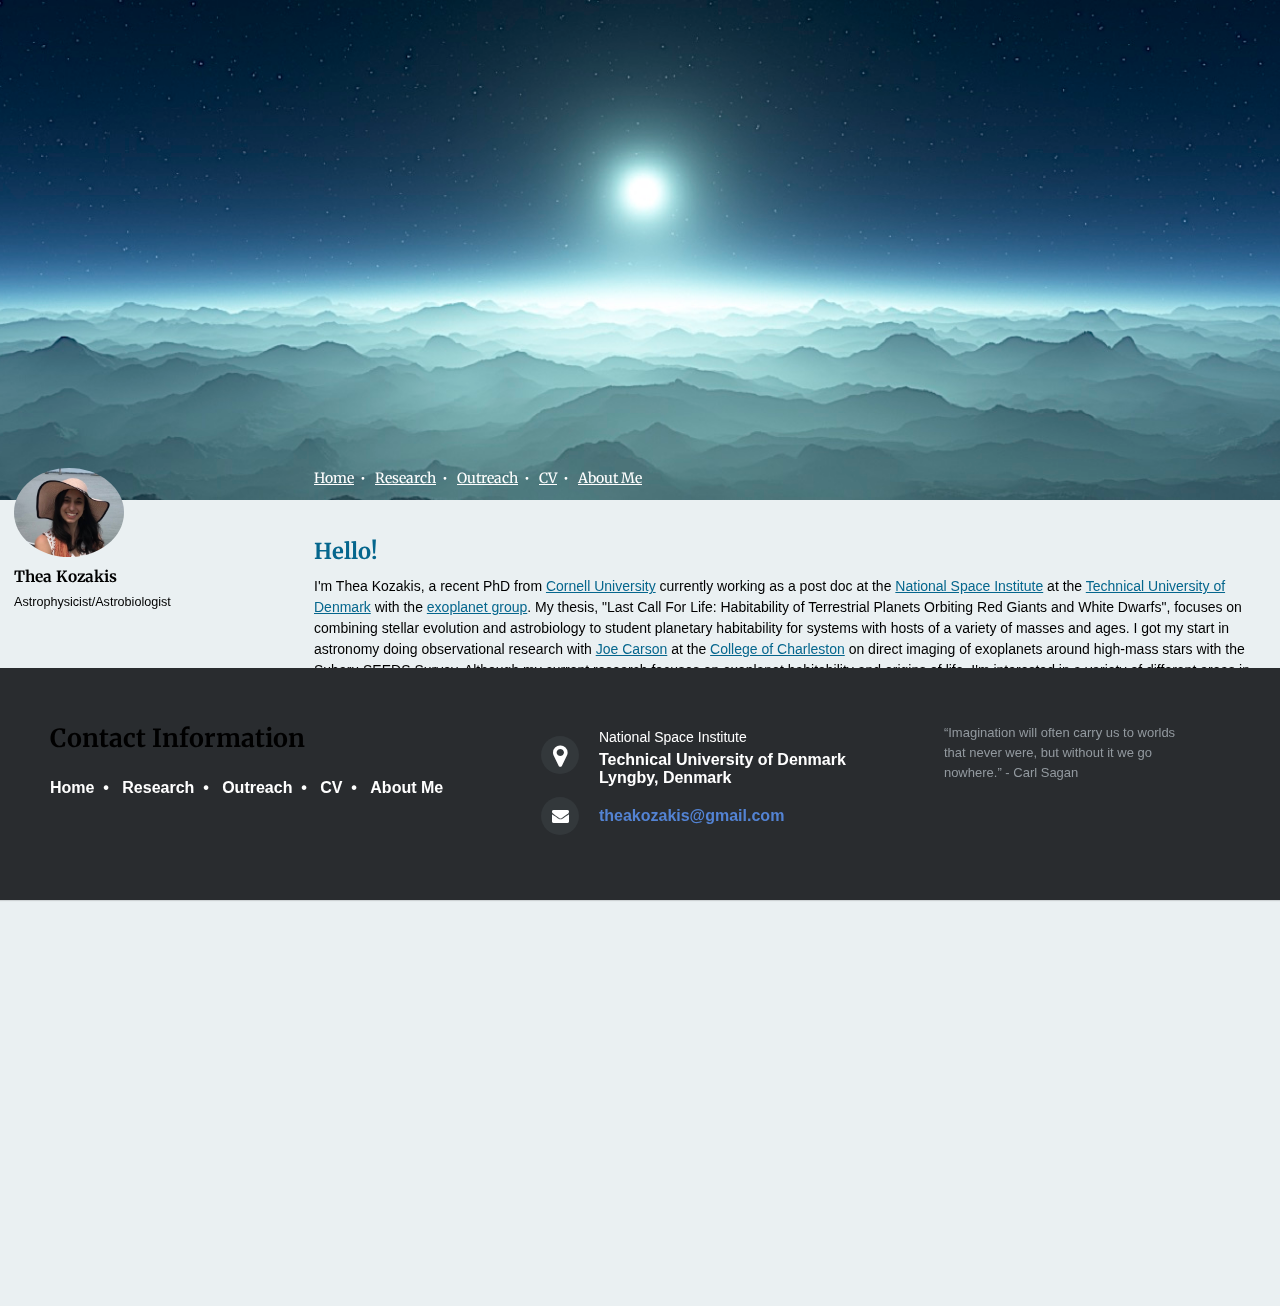
==== index.html @ c3f88790 "Update index.html" ====
<!DOCTYPE html>
<html lang="en-us">
<head>
  <meta charset="utf-8">
  <meta name="viewport" content="width=device-width, initial-scale=1">
  <meta http-equiv="X-UA-Compatible" content="IE=edge">
<meta name="keywords" content="Thea Kozakis, astrobiology, astrophysics, Cornell, habitability">	
	
  
  <meta name="generator" content="Hugo 0.51" />
  <meta name="author" content="Thea Kozakis">

  
  <link rel="stylesheet" href="//cdnjs.cloudflare.com/ajax/libs/font-awesome/4.7.0/css/font-awesome.min.css">
  <link rel="stylesheet" href="//fonts.googleapis.com/css?family=Merriweather:400,700%7cOpen&#43;Sans:400,400italic,700%7cRoboto&#43;Mono%25!%28EXTRA%20*hugolib.PageOutput=Page%28/_index.md%29%29">
  <link rel="stylesheet" href="/styles.css">

<link rel="stylesheet" href="css/footer-distributed-with-address-and-phones.css">
<link href="http://fonts.googleapis.com/css?family=Cookie" rel="stylesheet" type="text/css">
	
	<link rel="stylesheet" href="/css/demo.css">
	<link rel="stylesheet" href="/css/footer-distributed-with-address-and-phones.css">
	
	<link rel="stylesheet" href="http://maxcdn.bootstrapcdn.com/font-awesome/4.2.0/css/font-awesome.min.css">

	<link href="http://fonts.googleapis.com/css?family=Cookie" rel="stylesheet" type="text/css">
  

  

  
  <link rel="alternate" href="http://theakozakis.github.io/index.xml" type="application/rss+xml" title="Thea Kozakis&#39;s Webpage">
  <link rel="feed" href="http://theakozakis.github.io/index.xml" type="application/rss+xml" title="Thea Kozakis&#39;s Webpage">
  

  <link rel="apple-touch-icon" sizes="180x180" href="/img/favicon/apple-touch-icon.png">
  <link rel="icon" type="image/png" sizes="32x32" href="/img/favicon/favicon-32x32.png">
  <link rel="icon" type="image/png" sizes="16x16" href="/img/favicon/favicon-16x16.png">
  <link rel="manifest" href="/img/favicon/site.webmanifest">
  <link rel="mask-icon" href="/safari-pinned-tab.svg" color="#5bbad5">
  <meta name="msapplication-TileColor" content="#da532c">
  <meta name="theme-color" content="#ffffff">

  <link rel="manifest" href="/site.webmanifest">
  <link rel="icon" type="image/png" href="/img/icon.png">
  <link rel="apple-touch-icon" type="image/png" href="/img/icon-192.png">

  <link rel="canonical" href="http://theakozakis.github.io/">

  
  <meta property="og:site_name" content="Thea Kozakis's Website">
  <meta property="og:url" content="http://theakozakis.github.io/">
  <meta property="og:title" content="Thea Kozakis">
  <meta property="og:locale" content="en-us">
  
  <meta property="og:updated_time" content="2018-07-26T17:44:36-07:00">
  

  <title>Thea Kozakis | Astrophysicist/Astrobiologist</title>

  

</head>
<body>
	



<style type="text/css">

.masthead-hero {
  background-image: url("http://theakozakis.github.io/img/white_dwarf_center6.jpg");
}
</style>

<div class="masthead-hero"></div>


<div id="main" role="main">
	<div class="sidebar sticky" itemprop="author" itemscope itemtype="http://schema.org/Person">
  <div class="author-avatar">
    <a href="/">
      <img src="img/thea_pic.jpg" alt="Thea Kozakis" itemprop="image">
    </a>
  </div>
  <div class="author-content">
    <h3 class="author-name" itemprop="name">Thea Kozakis</h3>
    <p class="author-bio" itemprop="description">Astrophysicist/Astrobiologist</p>
  </div>

</div>

	 <article class="page">
		<div class="page_container">
			<section class="page_content">
				<div class="navbar-hero">
	<nav>
		<a href="/">Home</a>&nbsp&nbsp•&nbsp&nbsp
		<a href="/research">Research</a>&nbsp&nbsp•&nbsp&nbsp
		<a href="/outreach">Outreach</a>&nbsp&nbsp•&nbsp&nbsp
		<a href="/CV">CV</a>&nbsp&nbsp•&nbsp&nbsp
		<a href="/about">About Me</a>
	</nav>
</div>
				<article class="post" itemscope itemtype="http://schema.org/Article">
  <div class="post-container">
    <h1 itemprop="name"><a href="http://theakozakis.github.io/">Hello!</a></h1>

    

    <div class="post-style" itemprop="articleBody">

        <p> I'm Thea Kozakis, a recent PhD from <a href="https://www.cornell.edu"> Cornell University</a> currently working as a post doc at the <a href="https://www.space.dtu.dk/english/about_nsi">National Space Institute</a> at the <a href="https://www.dtu.dk/english">Technical University of Denmark</a> with the <a href="http://www.exoplanets.dk/">exoplanet group</a>.  My thesis, "Last Call For Life: Habitability of Terrestrial Planets Orbiting Red Giants and White Dwarfs", focuses on combining stellar evolution and astrobiology to student planetary habitability for systems with hosts of a variety of masses and ages. I got my start in astronomy doing observational research with <a href="http://carsonjc.people.cofc.edu"> Joe Carson</a> at the <a href="http://www.cofc.edu"> College of Charleston</a> on direct imaging of exoplanets around high-mass stars with the Subaru SEEDS Survey. Although my current research focuses on exoplanet habitability and origins of life, I'm interested in a variety of different areas in astronomy research!   </p>
	<p>  To learn more about me and the work that I've done/am doing please take a look at the links above/below!  Don't hesistate to contact me with any thoughts/questions/ideas/etc.</p>
      
	<p> The beautiful cover art shown above is an artist's conception of my white dwarf habitability research made by another Carl Sagan Institute PhD recipient, Jack Madden.  You can find out more about his space art and exoplanet research <a href="https://jmadden.org">here</a>!
		</div>





  </div>
</article>
			</section>
		</div>

		 
	</article>
</div> 

 		     <footer class="footer-distributed">

			<div class="footer-left">

				<h1>Contact Information</h1>

				<p class="footer-links">
					<a href="/">Home</a>&nbsp&nbsp•&nbsp&nbsp
					<a href="/research">Research</a>&nbsp&nbsp•&nbsp&nbsp
					<a href="/outreach">Outreach</a>&nbsp&nbsp•&nbsp&nbsp
					<a href="/CV">CV</a>&nbsp&nbsp•&nbsp&nbsp
					<a href="/about">About Me</a>
				</p>

				<p class="footer-company-name"></p>
			</div>

			<div class="footer-center">

				<div>
					<i class="fa fa-map-marker"></i>
					<p><span>National Space Institute</span> Technical University of Denmark <br>Lyngby, Denmark</p>
				</div>



				<div>
					<i class="fa fa-envelope"></i>
					<p><a href="theakozakis@.com">theakozakis@gmail.com</a></p>
				</div>

			</div>

			<div class="footer-right">

				<p class="footer-company-about">
					
					 “Imagination will often carry us to worlds that never were, but without it we go nowhere.” - Carl Sagan
				</p>

				<div class="footer-icons">


			</div>

		</footer> 





		


    


  </body>
	
	
	

</html>
---- styles.css ----
/* Minimal Academic: a two-column Hugo theme for personal sites inspired by Hugo Academic & Minimal Mistakes */
/* Designed by Joshua Hu */

* {
  box-sizing: border-box;
}
html {
  font-size: 16px;

  box-sizing: border-box;

  background-color: #fff;

  -webkit-text-size-adjust: 100%;
      -ms-text-size-adjust: 100%;
}
@media (min-width: 48em) {
  html {
    font-size: 17px;
  }
}
@media (min-width: 64em) {
  html {
    font-size: 18px;
  }
}
@media (min-width: 80em) {
  html {
    font-size: 19px;
  }
}
article, aside, details, figcaption, figure, footer, header, hgroup, main, nav, section {
  display: block;
}
img {
  width: auto\9;
  max-width: 100%;
  height: auto;

  vertical-align: middle;

  -ms-interpolation-mode: bicubic;
  border: 0;
}
#map_canvas img, .google-maps img {
  max-width: none;
}
button, input, select, textarea {
  font-size: 100%;

  margin: 0;

  vertical-align: middle;
}
button, input {
  line-height: normal;

  overflow: visible;
}
textarea {
  overflow: auto;

  vertical-align: top;
}
html {
  position: relative;

  min-height: 100%;
}
body {
  font-family: "Open Sans";
  line-height: 1.6;

  margin: 0;
  padding: 0;

  color: #000;
}
body.overflow--hidden {
  overflow: hidden;
}
a, a:active, a:visited {
  color: #05668d;
}
h1, h2, h3, h4, h5, h6 {
  font-family: "Merriweather";
  font-weight: bold;
  line-height: 1.25;

  margin: 2em 0 .5em;
}
h1 {
  font-size: 1.563em;

  margin-top: 0;
}
h1 a {
  text-decoration: none;
}
h2 {
  font-size: 1.25em;
}
h3 {
  font-size: 1em;
}
h4 {
  font-size: .75em;
}
h5 {
  font-size: .75em;
}
h6 {
  font-size: .75em;
}
small, .small {
  font-size: .75em;
}
p {
  margin-bottom: 1.3em;
}
u a, ins a {
  color: inherit;
}
del a {
  color: inherit;
}
p, pre, blockquote, ul, ol, dl, figure, table, fieldset {
  orphans: 3;
  widows: 3;
}
blockquote {
  font-style: italic;

  margin: 2em 1em 2em 0;
  padding-right: 1em;
  padding-left: 1em;

  border-left: .25em solid #7a8288;
}
blockquote cite {
  font-style: italic;
}
blockquote cite:before {
  padding-right: 5px;

  content: "\2014";
}
tt, code, kbd, samp, pre {
  font-family: "Roboto Mono", monospace;
}
pre {
  overflow-x: auto;
}
p > code, a > code, li > code, figcaption > code, td > code {
  font-size: .75em;

  padding-top: .1rem;
  padding-bottom: .1rem;

  border-radius: 4px;
  background: #fafafa;
}
p > code:before, p > code:after, a > code:before, a > code:after, li > code:before, li > code:after, figcaption > code:before, figcaption > code:after, td > code:before, td > code:after {
  content: "\00a0";
  letter-spacing: -.2em;
}
figure {
  display: table;

  margin-right: auto;
  margin-left: auto;

  text-align: center;
}
figure img, figure iframe, figure .fluid-width-video-wrapper {
  margin-bottom: 1em;
}
figure > a {
  display: block;
}
@media (min-width: 37.5em) {
  figure.half > a, figure.half > img {
    width: calc(50% - .5em);
  }
}
figure.half figcaption {
  width: 100%;
}
@media (min-width: 37.5em) {
  figure.third > a, figure.third > img {
    width: calc(33.3333% - .5em);
  }
}
figure.third figcaption {
  width: 100%;
}
figcaption {
  font-family: Merriweather;
  font-size: .75em;

  margin-bottom: .5em;

  color: #7a8288;
}
svg:not(:root) {
  overflow: hidden;
}
nav ul {
  margin: 0;
  padding: 0;
}
nav li {
  list-style: none;
}
nav ul li, nav ol li {
  margin-bottom: 0;
}
nav li ul, nav li ol {
  margin-top: 0;
}

#main {
  clear: both;

  max-width: 100%;
  margin-right: auto;
  margin-bottom: 3em;
  margin-left: auto;
  padding-right: 1em;
  padding-left: 1em;
}
#main::after {
  display: table;
  clear: both;

  content: "";
}
@media (min-width: 80em) {
  #main {
    max-width: 1280px;
  }
}

@media (min-width: 64em) {
  .sticky {
    position: -webkit-sticky;
    position:         sticky;
    top: 2em;

    clear: both;
  }
  .sticky::after {
    display: table;
    clear: both;

    content: "";
  }
  .sticky > * {
    display: block;
  }
}

/* Masthead */

.masthead-hero {
  position: relative;

  clear: both;

  height: 500px;
  margin-bottom: -32px;

  background-repeat: no-repeat;
  background-position: bottom;
  background-size: cover;
}

.navbar-hero {
  height: 30px;
}

.navbar-hero nav, .navbar-hero a {
  font-family: "Merriweather";
  font-size: 1em;

  color: #fff;
}

.navbar-hero nav {
  color: #fff;
}

@media (max-width: 64em) {
  .navbar-hero {
    height: 30px;
  }
  .navbar-hero a {
    color: #fff;
  }
}

/* Sidebar */

.sidebar {
  clear: both;

  margin-bottom: 1em;
}
.sidebar::after {
  display: table;
  clear: both;

  content: "";
}
@media (max-width: 64em) {
  .sidebar {
    position: relative;
    z-index: 10;

    -webkit-transform: translate3d(0, 0, 0);
            transform: translate3d(0, 0, 0);

    color: #fff;
  }
  .masthead-hero {
    margin-bottom: -88px;
  }
}
@media (min-width: 64em) {
  .sidebar {
    float: left;

    width: calc(200px - 1em);
  }
  .sidebar.sticky {
    overflow-y: auto;

    height: calc( 100vh - 90px - 2em );
  }
}
@media (min-width: 80em) {
  .sidebar {
    width: calc(300px - 1em);
  }
}
.sidebar h2, .sidebar h3, .sidebar h4, .sidebar h5, .sidebar h6 {
  font-family: "Merriweather";

  margin-bottom: 0;
}
.sidebar p, .sidebar li {
  font-family: "Open Sans"
  line-height: 1.5;
  font-size: .9em;
}
.sidebar img {
  width: 100%;
}

.author-avatar {
  display: table-cell;

  width: 40px;
  height: 4opx;

  vertical-align: top;
}
@media (min-width: 64em) {
  .author-avatar {
    display: block;

    width: auto;
    height: auto;
  }
}
.author-avatar img {
  max-width: 110px;

  border-radius: 50%;
}
.author-content {
  line-height: 1;

  display: table-cell;

  padding-right: 25px;
  padding-left: 15px;

  vertical-align: top;
}
@media (min-width: 64em) {
  .author-content {
    display: block;

    width: 100%;
    padding-right: 0;
    padding-left: 0;
  }
}
.author-content a {
  color: inherit;
}
.author-name {
  margin: 0;
}
@media (min-width: 64em) {
  .author-name {
    margin-top: 10px;
    margin-bottom: 10px;
  }
}

.sidebar .author-name {
  font-family: "Merriweather";
  font-size: 1.1em;
}
.author-bio {
  margin: 0;
}
@media (min-width: 64em) {
  .author-bio {
    margin-top: 10px;
    margin-bottom: 20px;
  }
}
.author-urls-wrapper {
  font-family: "Open Sans";

  position: relative;
  position: relative;
  z-index: 10;

  display: table-cell;

  cursor: pointer;
  vertical-align: middle;
}
.author-urls-wrapper li:last-child a {
  margin-bottom: 0;
}
@media (min-width: 64em) {
  .author-urls-wrapper {
    display: block;
  }
}
.author-urls-wrapper button {
  margin-bottom: 0;
}
@media (min-width: 64em) {
  .author-urls-wrapper button {
    display: none;
  }
}
.author-urls {
  position: absolute;
  z-index: -1;
  right: 0;

  display: none;

  margin-top: 15px;
  padding: 10px;

  list-style-type: none;
}
.author-urls.is--visible {
  display: block;
}
@media (min-width: 64em) {
  .author-urls {
    position: relative;

    display: block;

    margin: 0;
    padding: 0;

    border: 0;
    background: transparent;
    box-shadow: none;
  }
}
.author-urls:before {
  position: absolute;
  z-index: 0;
  top: -11px;
  left: calc(50% - 10px);

  display: block;

  width: 0;

  content: "";

  border-width: 0 10px 10px;
  border-style: solid;
}
@media (min-width: 64em) {
  .author-urls:before {
    display: none;
  }
}
.author-urls:after {
  position: absolute;
  z-index: 1;
  top: -10px;
  left: calc(50% - 10px);

  display: block;

  width: 0;

  content: "";

  border-width: 0 10px 10px;
  border-style: solid;
  border-color: #fff transparent;
}
@media (min-width: 64em) {
  .author-urls:after {
    display: none;
  }
}
.author-urls li {
  white-space: nowrap;
}
.author-urls a {
  font-size: 1em;

  display: block;

  margin-bottom: 5px;
  padding-top: 2px;
  padding-right: 5px;
  padding-bottom: 2px;
}

/* Page */

.page_content h4 {
  font-size: 1em;

  margin-bottom: 0;
}

@media (min-width: 64em) {
  .page {
    float: right;

    width: calc(100% - 200px);
    padding-right: 0;
  }
}
@media (min-width: 80em) {
  .page {
    width: calc(100% - 300px);
    padding-right: 0;
  }
}
.page {
  margin-bottom: 100px;
}
.page .page_container {
  float: left;
  clear: both;

  width: 100%;
  margin-right: 0;
  margin-left: 0;
}
.page .page_container .page_content {
  position: relative;

  float: left;
  clear: both;

  width: 100%;
  margin-right: 0;
  margin-left: 0;
}

/* Recent posts (homepage) */

.recent-post-container {
  margin-top: 40px;
}

.recent-post {
  margin-bottom: 40px;
}

/* A post */

.post-container {
  margin-top: 40px;
}

.post-container h1 {
  color: #05668d;
}

.post-header {
  position: relative;

  clear: both;
}

.post-banner {
  width: 100%;
  height: auto;
}

.post-header-caption {
  font-size: .7em;

  position: absolute;
  z-index: 5;
  right: 0;
  bottom: 0;

  margin: 0 auto;
  padding: 2px 5px;

  text-align: right;

  opacity: .65;
  color: #fff;
  border-radius: 5px 0 0 0;
  background: #000;
}
@media (min-width: 64em) {
  .post-header-caption {
    padding: 5px 10px;
  }
}

.post-header-caption a {
  color: #fff;
}

.post-metadata {
  font-size: .9em;

  overflow: hidden;

  margin-bottom: 1em;

  color: #7a8288;
}

.post-metadata a {
  color: #7a8288;
}

.post-style img, .post-style video {
  margin-top: 1em;
  margin-right: auto;
  margin-bottom: 1em;
  margin-left: auto;
  padding: 0;
}

.post-style td img, .post-style td video {
  margin-top: 0;
  margin-bottom: 0;
}

.post-style figure {
  margin-top: 0;
  margin-bottom: 0;
}

/* Sharing */

.share-box {
  float: left;

  margin-top: 40px;
}

ul.share {
  margin-top: 0;
  padding-left: 0;
}

ul.share li {
  display: inline-flex;

  margin-right: 5px;
}

ul.share li .fa {
  line-height: 30px;

  display: block;

  width: 30px;
  height: 30px;

  text-align: center;

  color: #fff;
}

ul.share li a {
  display: block;

  margin: 0;

  text-decoration: none !important;

  border-radius: 50%;
  background-color: #7a8288;
}

/* Comments */

.disqus {
  float: left;
  clear: both;

  width: 100%;;
}

/* Footer */

.page_footer {
  position: absolute;
  bottom: 0;

  float: left;
  clear: both;
  clear: both;

  width: 100%;
  height: auto;
  margin-top: 3em;
  margin-right: 0;
  margin-left: 0;

  text-align: center;

  color: #7a8288;
}
.page_footer::after {
  display: table;
  clear: both;

  content: "";
}
.page_footer footer {
  clear: both;

  max-width: 100%;
  margin-top: 2em;
  margin-right: auto;
  margin-left: auto;
  padding: 0 1em 2em;
}
.page_footer footer::after {
  display: table;
  clear: both;

  content: "";
}
@media (min-width: 80em) {
  .page_footer footer {
    max-width: 1280px;
  }
}
.page_footer a {
  color: inherit;
}
.page_footer .fas, .page_footer .fab, .page_footer .far, .page_footer .fal {
  color: #7a8288;
}

:-webkit-full-screen-ancestor .masthead, :-webkit-full-screen-ancestor .page_footer {
  position: static;
}
---- css/footer-distributed-with-address-and-phones.css ----
.footer-distributed{
	background-color: #292c2f;
	box-shadow: 0 1px 1px 0 rgba(0, 0, 0, 0.12);
	box-sizing: border-box;
	width: 100%;
	text-align: left;
	font: bold 16px sans-serif;

	padding: 55px 50px;
	margin-top: 80px;
}

.footer-distributed .footer-left,
.footer-distributed .footer-center,
.footer-distributed .footer-right{
	display: inline-block;
	vertical-align: top;
}

/* Footer left */

.footer-distributed .footer-left{
	width: 40%;
}

/* The company logo */

.footer-distributed h3{
	color:  #ffffff;
	font: normal 36px 'Cookie', cursive;
	margin: 0;
}

.footer-distributed h3 span{
	color:  #5383d3;
}

/* Footer links */

.footer-distributed .footer-links{
	color:  #ffffff;
	margin: 20px 0 12px;
	padding: 0;
}

.footer-distributed .footer-links a{
	display:inline-block;
	line-height: 1.8;
	text-decoration: none;
	color:  inherit;
}

.footer-distributed .footer-company-name{
	color:  #8f9296;
	font-size: 14px;
	font-weight: normal;
	margin: 0;
}

/* Footer Center */

.footer-distributed .footer-center{
	width: 35%;
}

.footer-distributed .footer-center i{
	background-color:  #33383b;
	color: #ffffff;
	font-size: 25px;
	width: 38px;
	height: 38px;
	border-radius: 50%;
	text-align: center;
	line-height: 42px;
	margin: 10px 15px;
	vertical-align: middle;
}

.footer-distributed .footer-center i.fa-envelope{
	font-size: 17px;
	line-height: 38px;
}

.footer-distributed .footer-center p{
	display: inline-block;
	color: #ffffff;
	vertical-align: middle;
	margin:0;
}

.footer-distributed .footer-center p span{
	display:block;
	font-weight: normal;
	font-size:14px;
	line-height:2;
}

.footer-distributed .footer-center p a{
	color:  #5383d3;
	text-decoration: none;;
}


/* Footer Right */

.footer-distributed .footer-right{
	width: 20%;
}

.footer-distributed .footer-company-about{
	line-height: 20px;
	color:  #92999f;
	font-size: 13px;
	font-weight: normal;
	margin: 0;
}

.footer-distributed .footer-company-about span{
	display: block;
	color:  #ffffff;
	font-size: 14px;
	font-weight: bold;
	margin-bottom: 20px;
}

.footer-distributed .footer-icons{
	margin-top: 25px;
}

.footer-distributed .footer-icons a{
	display: inline-block;
	width: 35px;
	height: 35px;
	cursor: pointer;
	background-color:  #33383b;
	border-radius: 2px;

	font-size: 20px;
	color: #ffffff;
	text-align: center;
	line-height: 35px;

	margin-right: 3px;
	margin-bottom: 5px;
}

/* If you don't want the footer to be responsive, remove these media queries */

@media (max-width: 880px) {

	.footer-distributed{
		font: bold 14px sans-serif;
	}

	.footer-distributed .footer-left,
	.footer-distributed .footer-center,
	.footer-distributed .footer-right{
		display: block;
		width: 100%;
		margin-bottom: 40px;
		text-align: center;
	}

	.footer-distributed .footer-center i{
		margin-left: 0;
	}

}
---- css/demo.css ----
@import url('http://fonts.googleapis.com/css?family=Open+Sans:400,700');

*{
	padding:0;
	margin:0;
}

html{
	background-color: #eaf0f2;
}

body{
	font:14px/1.5 Arial, Helvetica, sans-serif;
}

header{
	text-align: center;
	padding-top: 100px;
	margin-bottom:200px;
}

header h1{
	font: normal 32px/1.5 'Open Sans', sans-serif;
	color: #3F71AE;
	padding-bottom: 16px;
}

header h2{
	color: #F05283;
}

header h2 a{
	color:inherit;
	text-decoration: none;
	display: inline-block;
	border: 1px solid #F05283;
	padding: 10px 15px;
	border-radius: 3px;
	font: bold 14px/1 'Open Sans', sans-serif;
	text-transform: uppercase;
}

header h2 a:hover{
	background-color:#F05283;
	transition:0.2s;
	color:#fff;
}

header ul {
	max-width: 600px;
	margin: 60px auto 0;
}

header ul a{
	text-decoration: none;
	color: #FFF;
	text-align: left;
	background-color: #B9C1CA;
	padding: 10px 16px;
	border-radius: 2px;
	opacity: 0.8;
	font-size: 16px;
	display: inline-block;
	margin: 4px;
	line-height: 1;
	outline: none;

	transition: 0.2s ease;
}

header ul li a.active{
	background-color: #66B650;
	pointer-events: none;
}

header ul li a:hover {
	opacity: 1;
}

header ul{
	list-style: none;
	padding: 0;
}

header ul li{
	display: inline-block;
}


/* In our demo, the footers are fixed to the bottom of the page */

footer{
	position: fixed;
	bottom: 0;
}

@media (max-height:800px){
	footer { position: static; }
	header { padding-top:40px; }
}
---- css/footer-distributed-with-address-and-phones.css ----
.footer-distributed{
	background-color: #292c2f;
	box-shadow: 0 1px 1px 0 rgba(0, 0, 0, 0.12);
	box-sizing: border-box;
	width: 100%;
	text-align: left;
	font: bold 16px sans-serif;

	padding: 55px 50px;
	margin-top: 80px;
}

.footer-distributed .footer-left,
.footer-distributed .footer-center,
.footer-distributed .footer-right{
	display: inline-block;
	vertical-align: top;
}

/* Footer left */

.footer-distributed .footer-left{
	width: 40%;
}

/* The company logo */

.footer-distributed h3{
	color:  #ffffff;
	font: normal 36px 'Cookie', cursive;
	margin: 0;
}

.footer-distributed h3 span{
	color:  #5383d3;
}

/* Footer links */

.footer-distributed .footer-links{
	color:  #ffffff;
	margin: 20px 0 12px;
	padding: 0;
}

.footer-distributed .footer-links a{
	display:inline-block;
	line-height: 1.8;
	text-decoration: none;
	color:  inherit;
}

.footer-distributed .footer-company-name{
	color:  #8f9296;
	font-size: 14px;
	font-weight: normal;
	margin: 0;
}

/* Footer Center */

.footer-distributed .footer-center{
	width: 35%;
}

.footer-distributed .footer-center i{
	background-color:  #33383b;
	color: #ffffff;
	font-size: 25px;
	width: 38px;
	height: 38px;
	border-radius: 50%;
	text-align: center;
	line-height: 42px;
	margin: 10px 15px;
	vertical-align: middle;
}

.footer-distributed .footer-center i.fa-envelope{
	font-size: 17px;
	line-height: 38px;
}

.footer-distributed .footer-center p{
	display: inline-block;
	color: #ffffff;
	vertical-align: middle;
	margin:0;
}

.footer-distributed .footer-center p span{
	display:block;
	font-weight: normal;
	font-size:14px;
	line-height:2;
}

.footer-distributed .footer-center p a{
	color:  #5383d3;
	text-decoration: none;;
}


/* Footer Right */

.footer-distributed .footer-right{
	width: 20%;
}

.footer-distributed .footer-company-about{
	line-height: 20px;
	color:  #92999f;
	font-size: 13px;
	font-weight: normal;
	margin: 0;
}

.footer-distributed .footer-company-about span{
	display: block;
	color:  #ffffff;
	font-size: 14px;
	font-weight: bold;
	margin-bottom: 20px;
}

.footer-distributed .footer-icons{
	margin-top: 25px;
}

.footer-distributed .footer-icons a{
	display: inline-block;
	width: 35px;
	height: 35px;
	cursor: pointer;
	background-color:  #33383b;
	border-radius: 2px;

	font-size: 20px;
	color: #ffffff;
	text-align: center;
	line-height: 35px;

	margin-right: 3px;
	margin-bottom: 5px;
}

/* If you don't want the footer to be responsive, remove these media queries */

@media (max-width: 880px) {

	.footer-distributed{
		font: bold 14px sans-serif;
	}

	.footer-distributed .footer-left,
	.footer-distributed .footer-center,
	.footer-distributed .footer-right{
		display: block;
		width: 100%;
		margin-bottom: 40px;
		text-align: center;
	}

	.footer-distributed .footer-center i{
		margin-left: 0;
	}

}
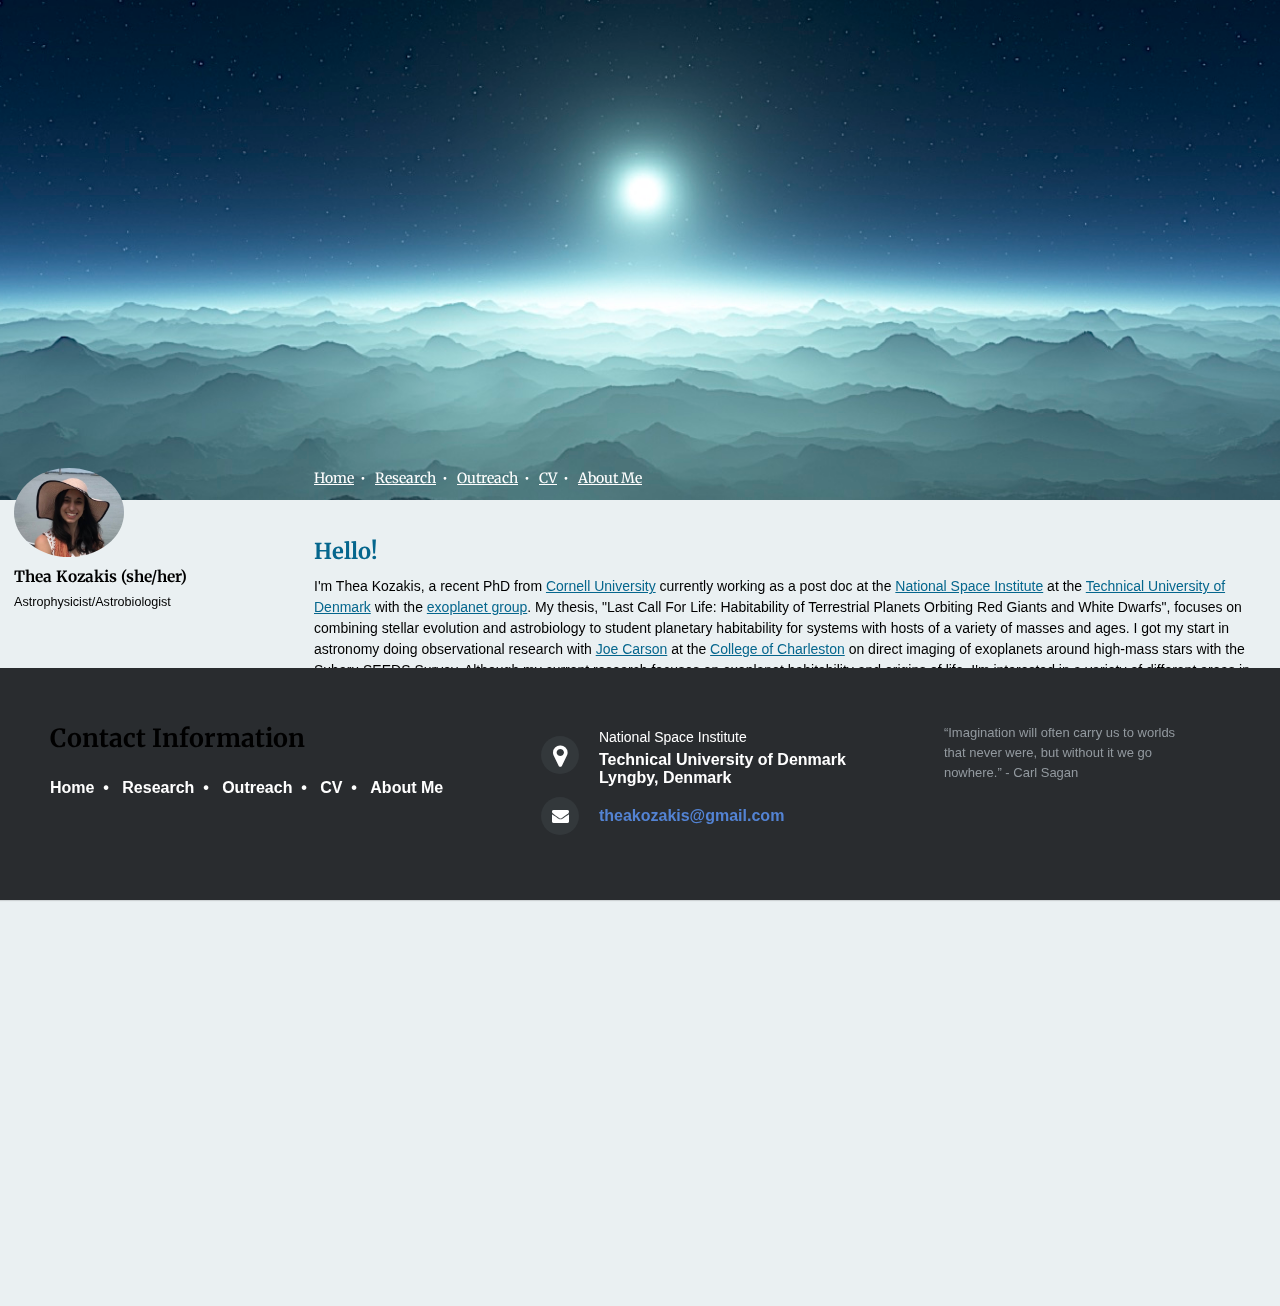
==== commit 82a8b4e1: "Adding pronouns" ====
--- a/index.html
+++ b/index.html
@@ -38,6 +38,7 @@
   <link rel="icon" type="image/png" sizes="16x16" href="/img/favicon/favicon-16x16.png">
   <link rel="manifest" href="/img/favicon/site.webmanifest">
   <link rel="mask-icon" href="/safari-pinned-tab.svg" color="#5bbad5">
+  <link rel="shortcut icon" type="image/x-icon" href="favicon.ico">
   <meta name="msapplication-TileColor" content="#da532c">
   <meta name="theme-color" content="#ffffff">
 
@@ -84,7 +85,7 @@
     </a>
   </div>
   <div class="author-content">
-    <h3 class="author-name" itemprop="name">Thea Kozakis</h3>
+    <h3 class="author-name" itemprop="name">Thea Kozakis (she/her)</h3>
     <p class="author-bio" itemprop="description">Astrophysicist/Astrobiologist</p>
   </div>
 
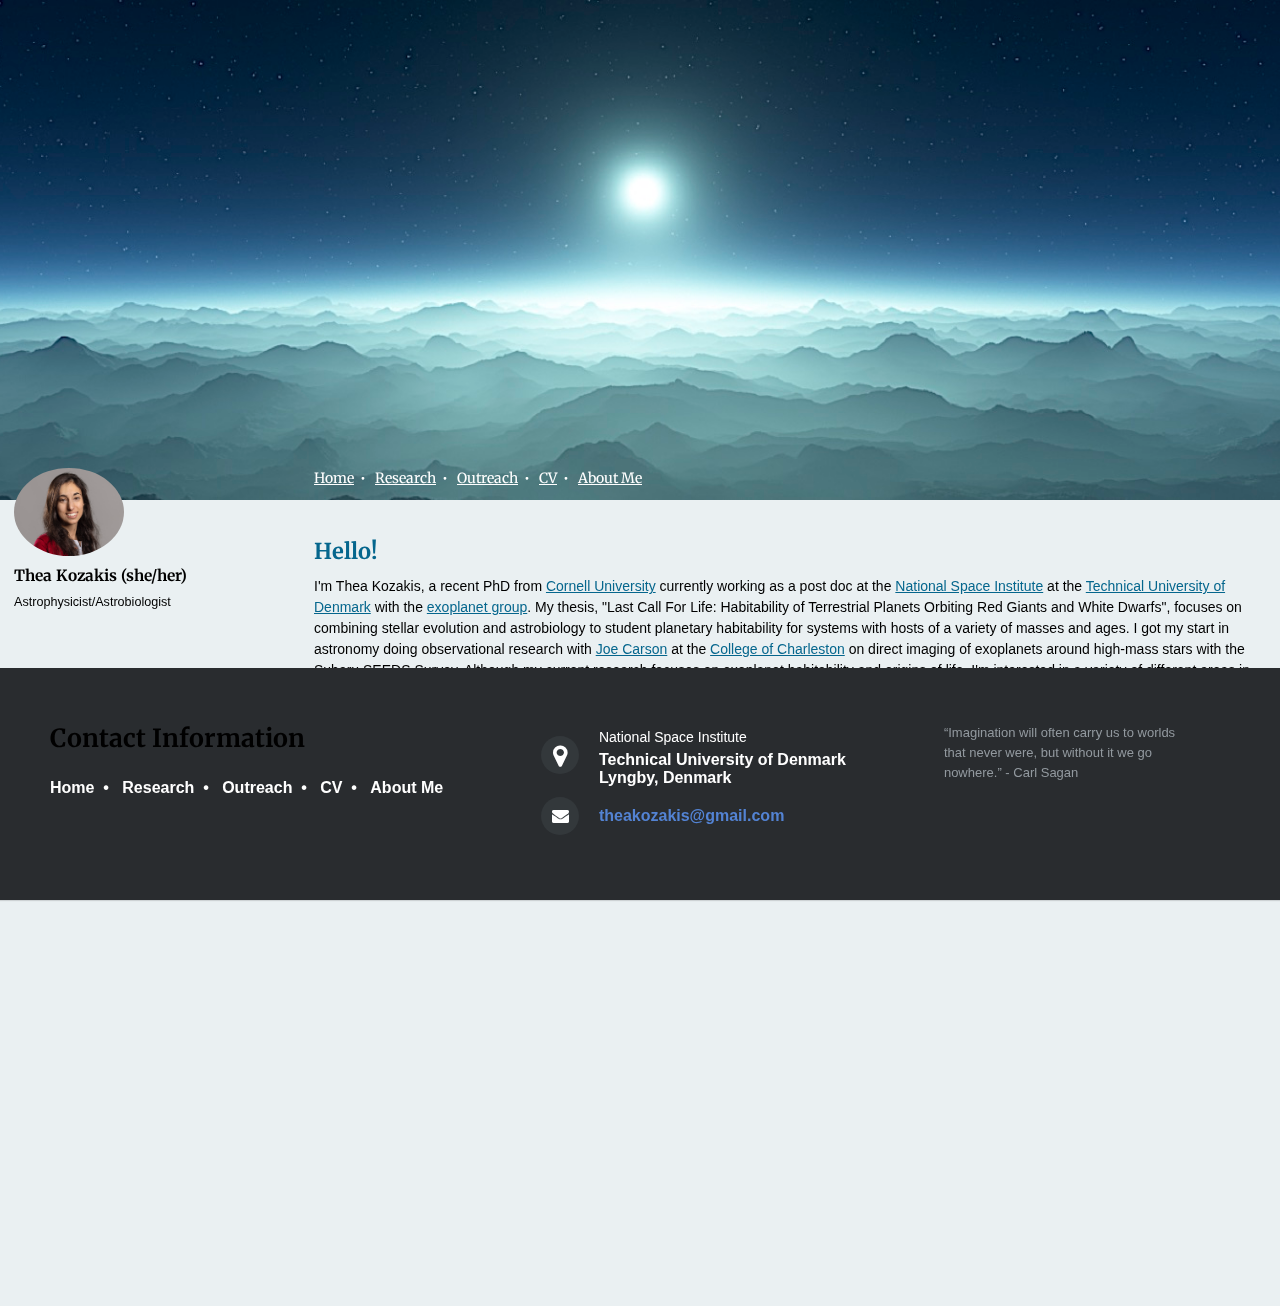
==== commit 258ea9a8: "Updating picture" ====
--- a/index.html
+++ b/index.html
@@ -81,7 +81,7 @@
 	<div class="sidebar sticky" itemprop="author" itemscope itemtype="http://schema.org/Person">
   <div class="author-avatar">
     <a href="/">
-      <img src="img/thea_pic.jpg" alt="Thea Kozakis" itemprop="image">
+      <img src="img/Thea-Kozakis-pic_cropped.jpg" alt="Thea Kozakis" itemprop="image">
     </a>
   </div>
   <div class="author-content">
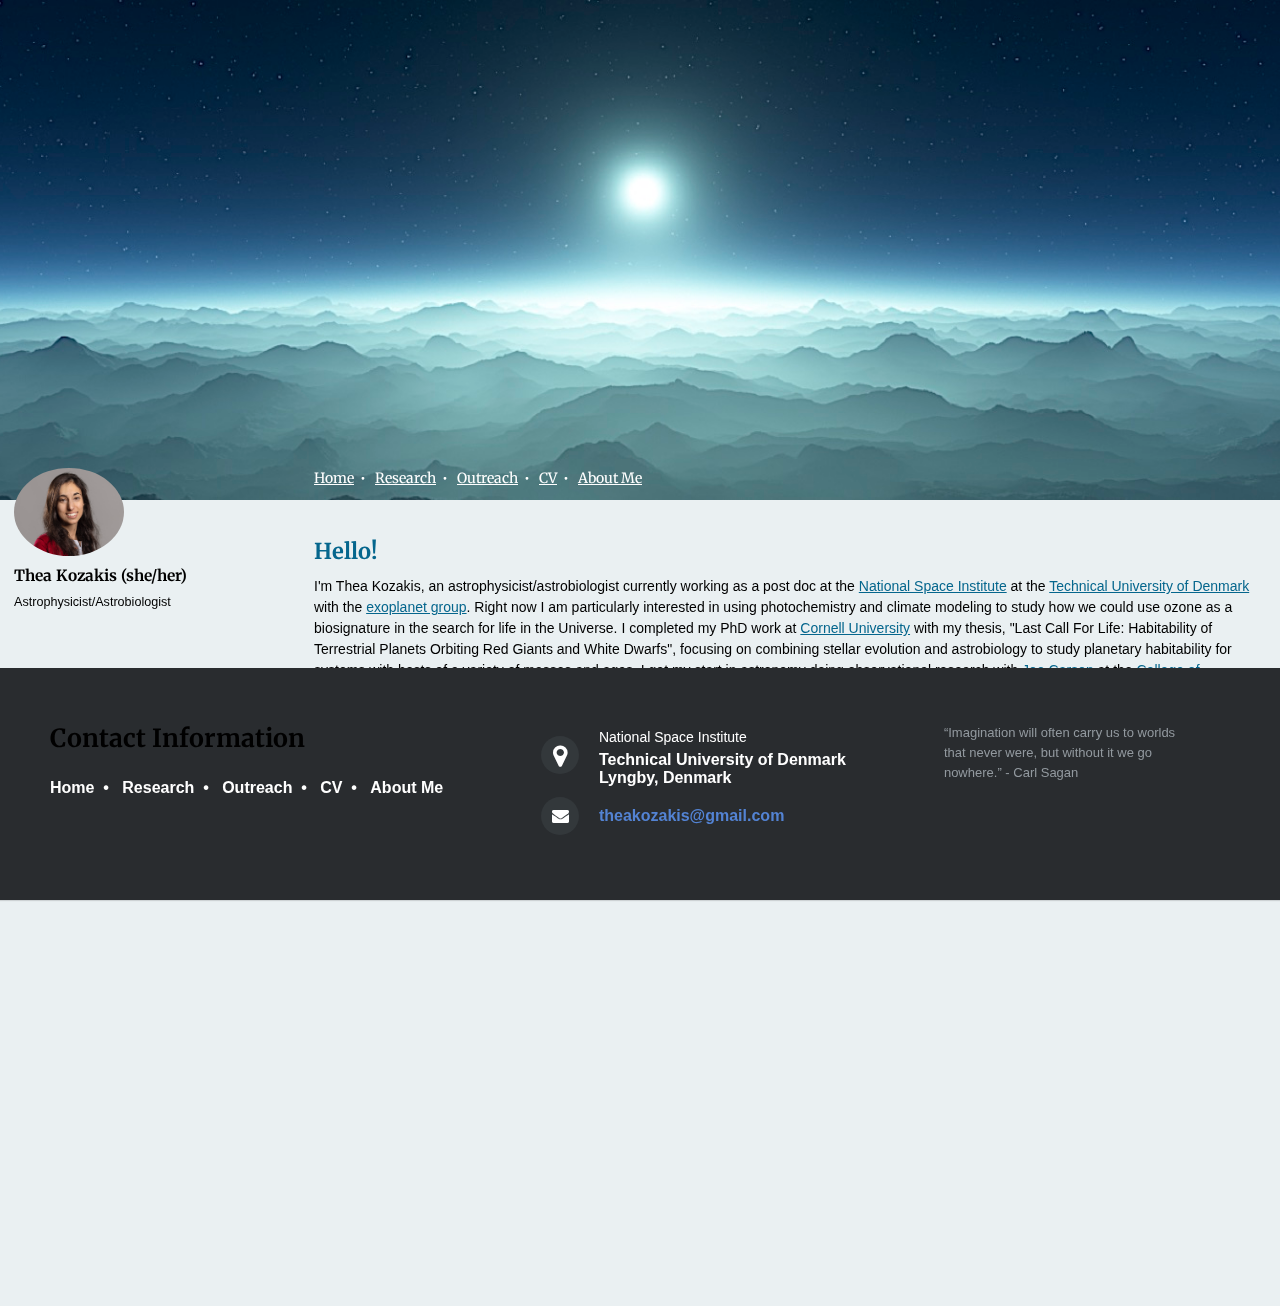
==== commit 4ee42ea5: "updating info" ====
--- a/index.html
+++ b/index.html
@@ -111,7 +111,7 @@
 
     <div class="post-style" itemprop="articleBody">
 
-        <p> I'm Thea Kozakis, a recent PhD from <a href="https://www.cornell.edu"> Cornell University</a> currently working as a post doc at the <a href="https://www.space.dtu.dk/english/about_nsi">National Space Institute</a> at the <a href="https://www.dtu.dk/english">Technical University of Denmark</a> with the <a href="http://www.exoplanets.dk/">exoplanet group</a>.  My thesis, "Last Call For Life: Habitability of Terrestrial Planets Orbiting Red Giants and White Dwarfs", focuses on combining stellar evolution and astrobiology to student planetary habitability for systems with hosts of a variety of masses and ages. I got my start in astronomy doing observational research with <a href="http://carsonjc.people.cofc.edu"> Joe Carson</a> at the <a href="http://www.cofc.edu"> College of Charleston</a> on direct imaging of exoplanets around high-mass stars with the Subaru SEEDS Survey. Although my current research focuses on exoplanet habitability and origins of life, I'm interested in a variety of different areas in astronomy research!   </p>
+        <p> I'm Thea Kozakis, an astrophysicist/astrobiologist currently working as a post doc at the <a href="https://www.space.dtu.dk/english/about_nsi">National Space Institute</a> at the <a href="https://www.dtu.dk/english">Technical University of Denmark</a> with the <a href="http://www.exoplanets.dk/">exoplanet group</a>.  Right now I am particularly interested in using photochemistry and climate modeling to study how we could use ozone as a biosignature in the search for life in the Universe.  I completed my PhD work at <a href="https://www.cornell.edu"> Cornell University</a> with my thesis, "Last Call For Life: Habitability of Terrestrial Planets Orbiting Red Giants and White Dwarfs", focusing on combining stellar evolution and astrobiology to study planetary habitability for systems with hosts of a variety of masses and ages. I got my start in astronomy doing observational research with <a href="http://carsonjc.people.cofc.edu"> Joe Carson</a> at the <a href="http://www.cofc.edu"> College of Charleston</a> on direct imaging of exoplanets around high-mass stars with the Subaru SEEDS Survey. Although my current research focuses on exoplanet habitability and origins of life, I'm interested in a variety of different areas in astronomy research!   </p>
 	<p>  To learn more about me and the work that I've done/am doing please take a look at the links above/below!  Don't hesistate to contact me with any thoughts/questions/ideas/etc.</p>
       
 	<p> The beautiful cover art shown above is an artist's conception of my white dwarf habitability research made by another Carl Sagan Institute PhD recipient, Jack Madden.  You can find out more about his space art and exoplanet research <a href="https://jmadden.org">here</a>!
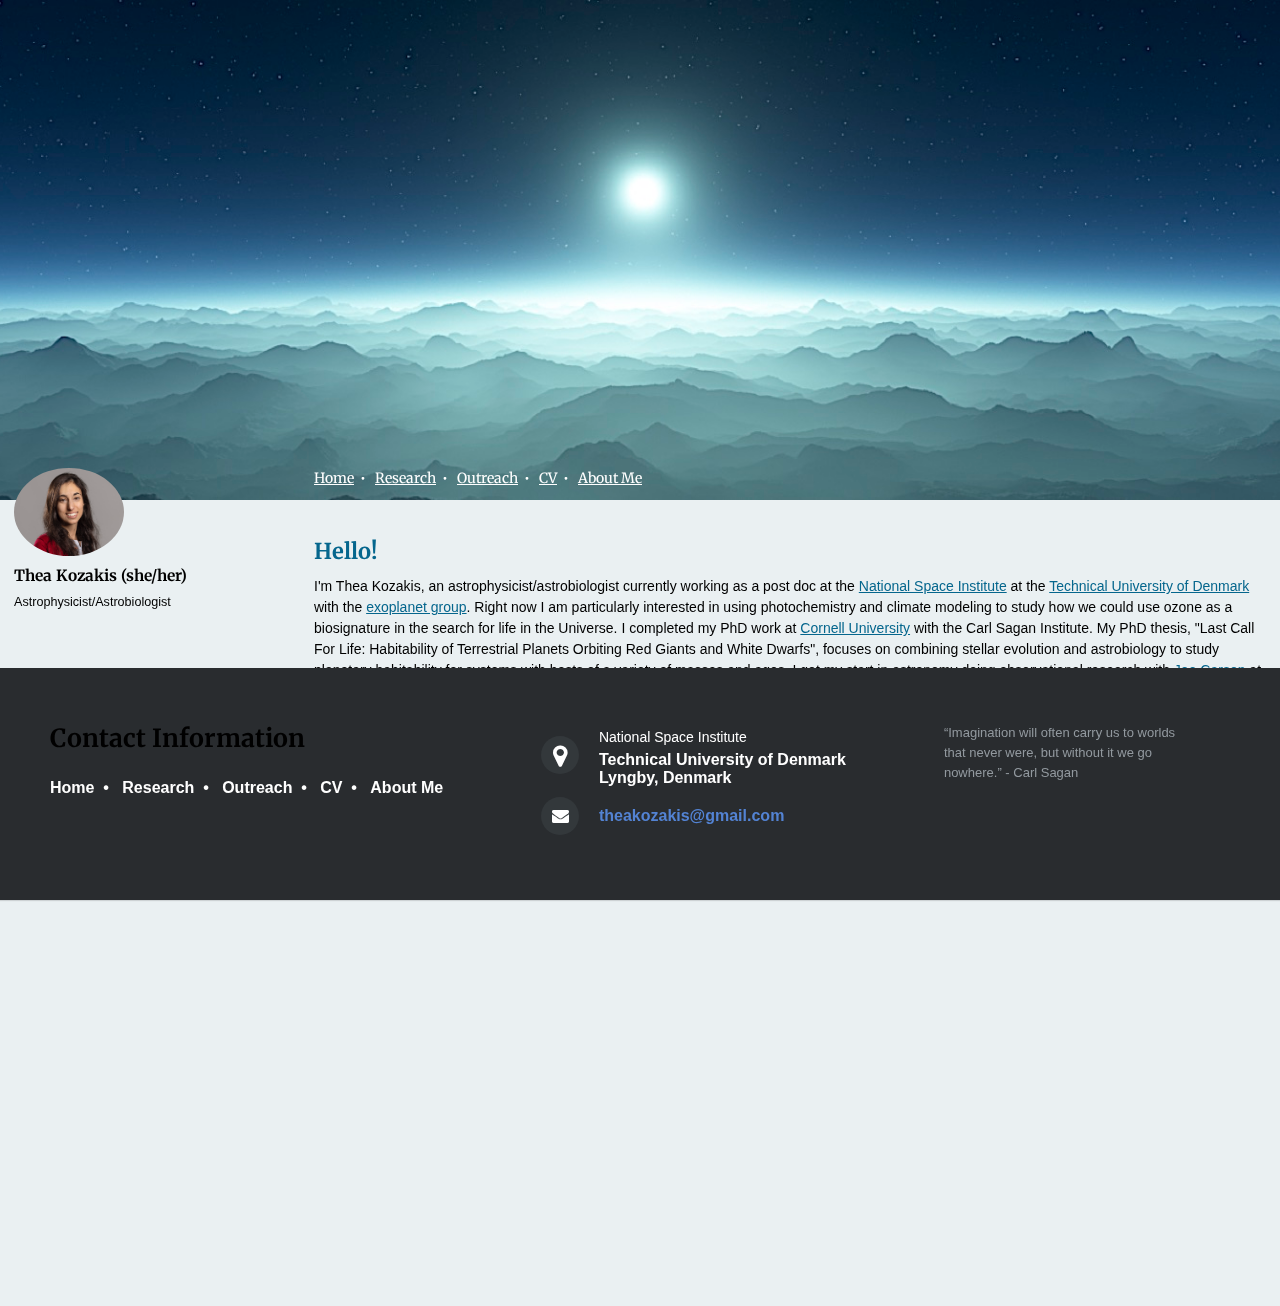
==== commit 6f4c1b4d: "update Jack's degrees" ====
--- a/index.html
+++ b/index.html
@@ -111,10 +111,10 @@
 
     <div class="post-style" itemprop="articleBody">
 
-        <p> I'm Thea Kozakis, an astrophysicist/astrobiologist currently working as a post doc at the <a href="https://www.space.dtu.dk/english/about_nsi">National Space Institute</a> at the <a href="https://www.dtu.dk/english">Technical University of Denmark</a> with the <a href="http://www.exoplanets.dk/">exoplanet group</a>.  Right now I am particularly interested in using photochemistry and climate modeling to study how we could use ozone as a biosignature in the search for life in the Universe.  I completed my PhD work at <a href="https://www.cornell.edu"> Cornell University</a> with my thesis, "Last Call For Life: Habitability of Terrestrial Planets Orbiting Red Giants and White Dwarfs", focusing on combining stellar evolution and astrobiology to study planetary habitability for systems with hosts of a variety of masses and ages. I got my start in astronomy doing observational research with <a href="http://carsonjc.people.cofc.edu"> Joe Carson</a> at the <a href="http://www.cofc.edu"> College of Charleston</a> on direct imaging of exoplanets around high-mass stars with the Subaru SEEDS Survey. Although my current research focuses on exoplanet habitability and origins of life, I'm interested in a variety of different areas in astronomy research!   </p>
+        <p> I'm Thea Kozakis, an astrophysicist/astrobiologist currently working as a post doc at the <a href="https://www.space.dtu.dk/english/about_nsi">National Space Institute</a> at the <a href="https://www.dtu.dk/english">Technical University of Denmark</a> with the <a href="http://www.exoplanets.dk/">exoplanet group</a>.  Right now I am particularly interested in using photochemistry and climate modeling to study how we could use ozone as a biosignature in the search for life in the Universe.  I completed my PhD work at <a href="https://www.cornell.edu"> Cornell University</a> with the Carl Sagan Institute.  My PhD thesis, "Last Call For Life: Habitability of Terrestrial Planets Orbiting Red Giants and White Dwarfs", focuses on combining stellar evolution and astrobiology to study planetary habitability for systems with hosts of a variety of masses and ages. I got my start in astronomy doing observational research with <a href="http://carsonjc.people.cofc.edu"> Joe Carson</a> at the <a href="http://www.cofc.edu"> College of Charleston</a> on direct imaging of exoplanets around high-mass stars with the Subaru SEEDS Survey. Although my current research focuses on exoplanet habitability and origins of life, I'm interested in a variety of different areas in astronomy research!   </p>
 	<p>  To learn more about me and the work that I've done/am doing please take a look at the links above/below!  Don't hesistate to contact me with any thoughts/questions/ideas/etc.</p>
       
-	<p> The beautiful cover art shown above is an artist's conception of my white dwarf habitability research made by another Carl Sagan Institute PhD recipient, Jack Madden.  You can find out more about his space art and exoplanet research <a href="https://jmadden.org">here</a>!
+	<p> The beautiful cover art shown above is an artist's conception of my white dwarf habitability research made by my good friend, Jack Madden, who holds both a PhD in astrophysics and a Master of Fine Arts.  You can find out more about his space art and exoplanet research <a href="https://jmadden.org">here</a>!
 		</div>
 
 
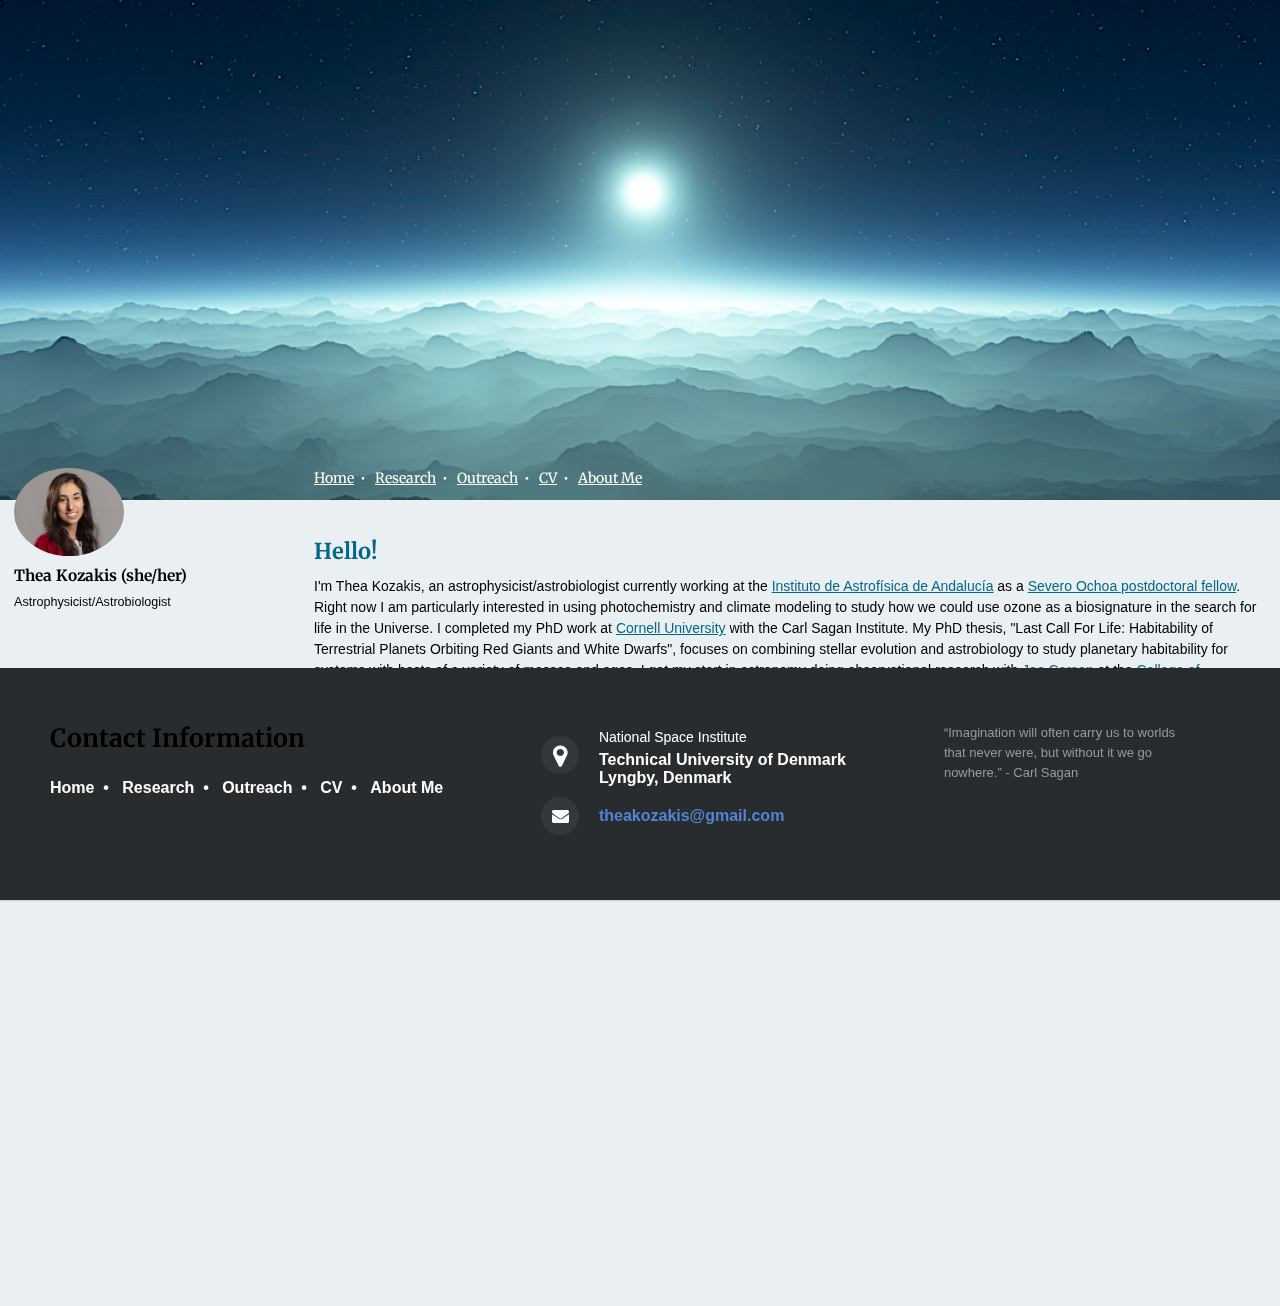
==== commit 11d2dc9f: "Update index.html for IAA" ====
--- a/index.html
+++ b/index.html
@@ -111,7 +111,15 @@
 
     <div class="post-style" itemprop="articleBody">
 
-        <p> I'm Thea Kozakis, an astrophysicist/astrobiologist currently working as a post doc at the <a href="https://www.space.dtu.dk/english/about_nsi">National Space Institute</a> at the <a href="https://www.dtu.dk/english">Technical University of Denmark</a> with the <a href="http://www.exoplanets.dk/">exoplanet group</a>.  Right now I am particularly interested in using photochemistry and climate modeling to study how we could use ozone as a biosignature in the search for life in the Universe.  I completed my PhD work at <a href="https://www.cornell.edu"> Cornell University</a> with the Carl Sagan Institute.  My PhD thesis, "Last Call For Life: Habitability of Terrestrial Planets Orbiting Red Giants and White Dwarfs", focuses on combining stellar evolution and astrobiology to study planetary habitability for systems with hosts of a variety of masses and ages. I got my start in astronomy doing observational research with <a href="http://carsonjc.people.cofc.edu"> Joe Carson</a> at the <a href="http://www.cofc.edu"> College of Charleston</a> on direct imaging of exoplanets around high-mass stars with the Subaru SEEDS Survey. Although my current research focuses on exoplanet habitability and origins of life, I'm interested in a variety of different areas in astronomy research!   </p>
+        <p> I'm Thea Kozakis, an astrophysicist/astrobiologist currently working at the <a href="https://www.iaa.csic.es">Instituto de Astrofísica de Andalucía</a> as a <a href="https://so.iaa.csic.es">Severo Ochoa postdoctoral fellow</a>. 
+		Right now I am particularly interested in using photochemistry and climate modeling to study how we could use ozone as a biosignature in the search for life in the Universe.  
+		I completed my PhD work at <a href="https://www.cornell.edu"> Cornell University</a> with the Carl Sagan Institute.  
+		My PhD thesis, "Last Call For Life: Habitability of Terrestrial Planets Orbiting Red Giants and White Dwarfs", focuses on combining stellar evolution and astrobiology to study planetary habitability for systems with hosts of a variety of masses and ages. 
+		I got my start in astronomy doing observational research with <a href="http://carsonjc.people.cofc.edu"> Joe Carson</a> at the <a href="http://www.cofc.edu"> College of Charleston</a> on direct imaging of exoplanets around high-mass stars with the Subaru 
+		SEEDS Survey. After I got my PhD at Cornell I spent 4 years in Denmark as a post doc at the <a href="https://www.space.dtu.dk/english/about_nsi">National Space Institute</a> at the <a href="https://www.dtu.dk/english">Technical University of Denmark</a> with the 
+		<a href="http://www.exoplanets.dk/">exoplanet group</a>. 
+		Although my current research focuses on exoplanet habitability and origins of life, I'm interested in a variety of different areas in astronomy research!   </p>
+	    
 	<p>  To learn more about me and the work that I've done/am doing please take a look at the links above/below!  Don't hesistate to contact me with any thoughts/questions/ideas/etc.</p>
       
 	<p> The beautiful cover art shown above is an artist's conception of my white dwarf habitability research made by my good friend, Jack Madden, who holds both a PhD in astrophysics and a Master of Fine Arts.  You can find out more about his space art and exoplanet research <a href="https://jmadden.org">here</a>!
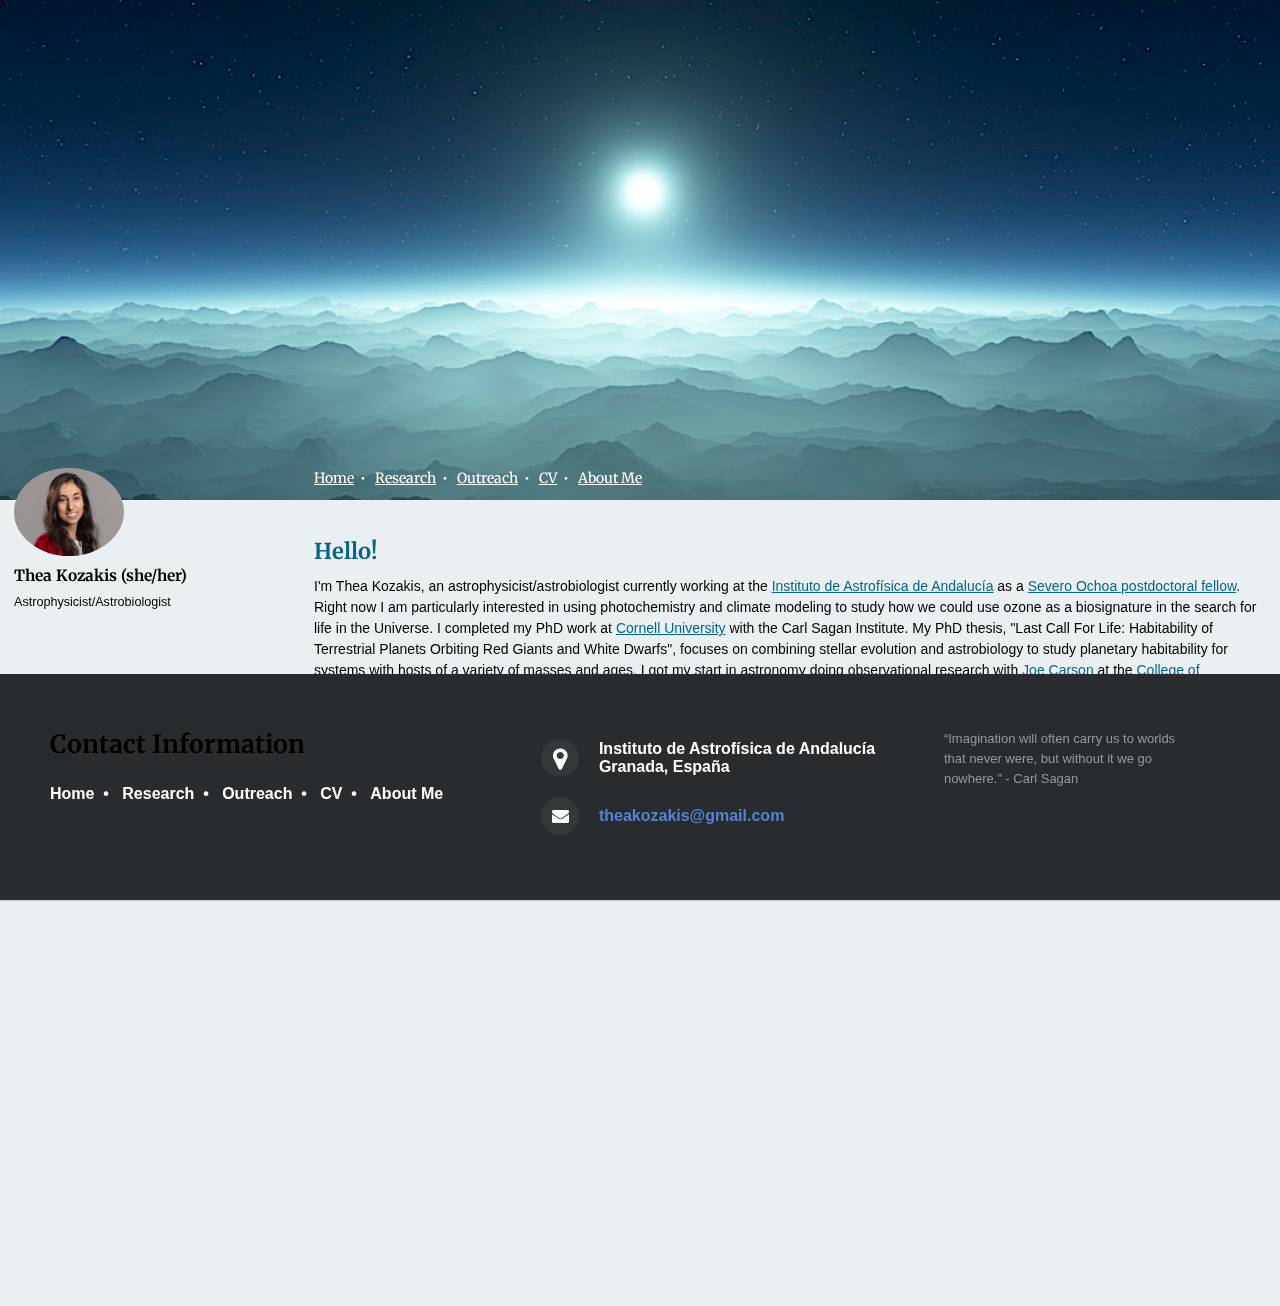
==== commit aba941fe: "Update index.html with IAA address" ====
--- a/index.html
+++ b/index.html
@@ -159,7 +159,7 @@
 
 				<div>
 					<i class="fa fa-map-marker"></i>
-					<p><span>National Space Institute</span> Technical University of Denmark <br>Lyngby, Denmark</p>
+					<p>Instituto de Astrofísica de Andalucía <br>Granada, España</p>
 				</div>
 
 
